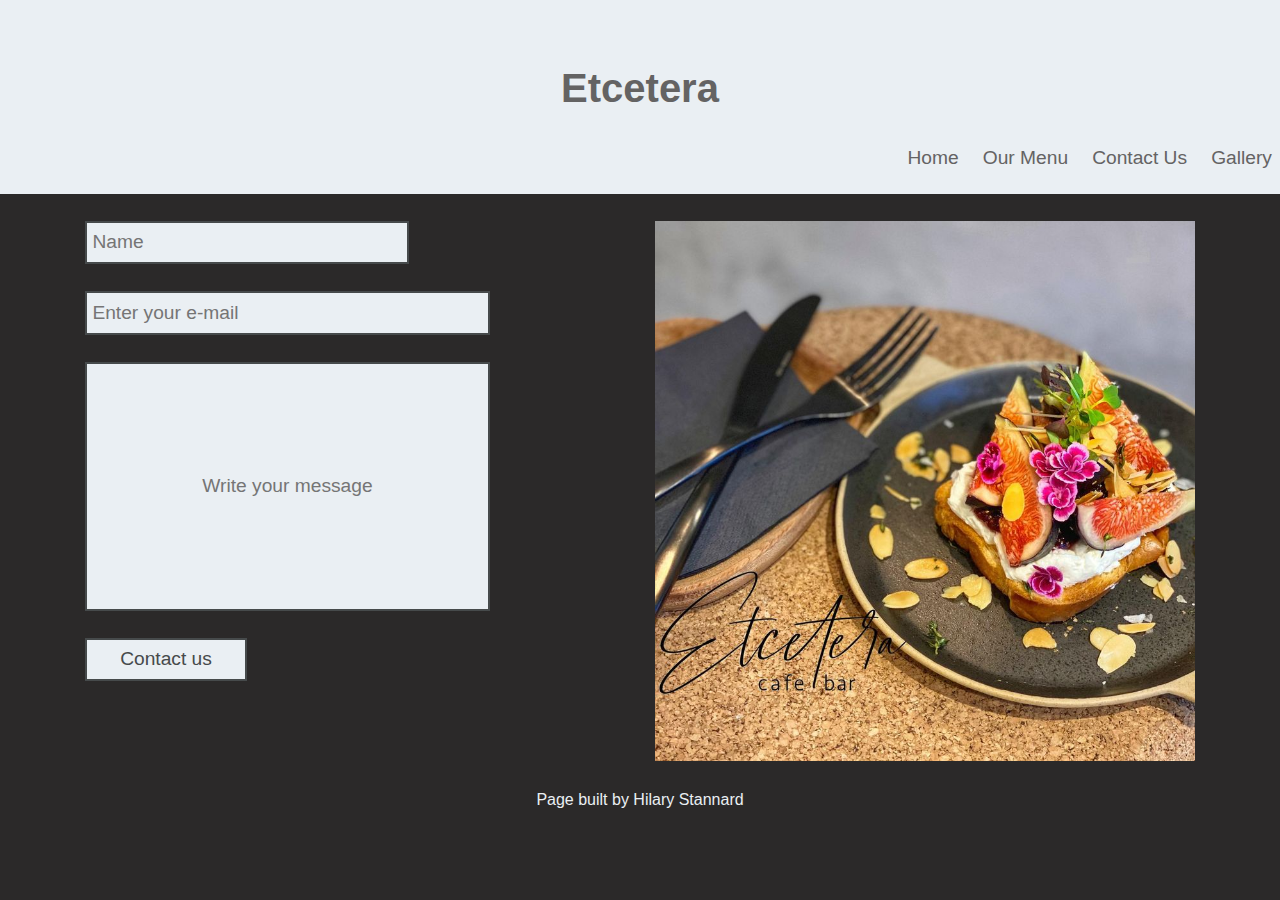
==== contact.html @ 3133c1f5 "removed all custom fonts" ====
<!DOCTYPE html>
<html lang="en">
<head>
    <meta charset="UTF-8">
    <meta name="viewport" content="width=device-width, initial-scale=1.0">
    <title>Etcetera - Contact Us</title>
    <link rel="stylesheet" href="contact.css">
    <link rel="stylesheet" href="https://stackpath.bootstrapcdn.com/bootstrap/4.3.1/css/bootstrap.min.css"
        integrity="sha384-ggOyR0iXCbMQv3Xipma34MD+dH/1fQ784/j6cY/iJTQUOhcWr7x9JvoRxT2MZw1T" crossorigin="anonymous">
</head>
<body>
    <header>
        <div class="row">
            <div class="col-12">
                <h1>Etcetera</h1>
            </div>
        </div>
        <div class="row">
            <div class="col-4">
            </div>
            <div class="col-8">
                <div id="header-links">
    
                    <ul id="headerLinks">
    
                        <div id="gallery">
                            <li><a href="./gallery.html" id="gallery-link">Gallery</a></li>
                        </div>
                        <div id="contact">
                            <li><a href="./contact.html" id="contact-link">Contact Us</a></li>
                        </div>
                        <div id="food-menu">
                            <li><a href="./menu.html" id="menu-link">Our Menu</a></li>
                        </div>
                        <div id="home">
                            <li><a href="./index.html" id="home-link">Home</a></li>
                        </div>
                    </ul>
                </div>
    
            </div>
        </div>
    
    </header>
    <div class="container">
      
    </div>
        
    
        <div class="container">
            <div class="row">
                <div class="col-6">
                    <div class="contact-input-data">
                    <form>
                    <div class="contact-input"><input type="text" placeholder="Name" id="name"></div>
                    <div class="contact-input"><input type="text" placeholder="Enter your e-mail" id="email"></div>
                    <div class="contact-input"><input type="text" placeholder="Write your message" id="message-box"></div>
                    <div class="contact-input"><button id="submit-button"><a href="mailto:info@etceteracafe.com" id="mailto-link">Contact us</a></button></div>
                    
                    </form>
                    </div>
                </div>
                <div class="col-6">
                    <img src="./images/bruschetta2.jpg" alt="bruschetta2">
                
                </div>
                
            </div>
        </div>
        <footer>Page built by <a href="https://github.com/stannardh" target="_blank" alt="Github link" id="footer-link">Hilary Stannard</a>
            
        </footer>
    
</body>
</html>
---- contact.css ----
* {
  box-sizing: border-box;
}

[class*="col-"] {
  width: 100%;
}

@media only screen and (min-width: 768px) {
  .col-1 {
    width: 8.33%;
  }
  .col-2 {
    width: 16.66%;
  }
  .col-3 {
    width: 25%;
  }
  .col-4 {
    width: 33.33%;
  }
  .col-5 {
    width: 41.66%;
  }
  .col-6 {
    width: 50%;
  }
  .col-7 {
    width: 58.33%;
  }
  .col-8 {
    width: 66.66%;
  }
  .col-9 {
    width: 75%;
  }
  .col-10 {
    width: 83.33%;
  }
  .col-11 {
    width: 91.66%;
  }
  .col-12 {
    width: 100%;
  }
}
header {
  background-color: #eaeff3;
  padding-bottom: 1%;
}

h1 {
  color: rgb(100, 99, 99);
  text-align: center;
  font-weight: 600 !important;
  padding-top: 5%;
}

body {
  background-color: rgb(43, 41, 41) !important;
}

#home {
  list-style-type: none;
  float: right;
  padding: 1%;
  padding-left: 2%;
}

#home-link {
  font-size: larger;
  color: rgb(100, 99, 99);
}

#home-link:hover {
  color: rgb(70, 33, 70);
  text-decoration: none;
  font-weight: 700;
}

#food-menu {
  list-style-type: none;
  float: right;
  padding: 1%;
  padding-left: 2%;
}

#menu-link {
  font-size: larger;
  color: rgb(100, 99, 99);
}

#menu-link:hover {
  color: rgb(70, 33, 70);
  text-decoration: none;
  font-weight: 700;
}

#contact {
  list-style-type: none;
  float: right;
  padding: 1%;
  padding-left: 2%;
}

#contact-link {
  font-size: larger;
  color: rgb(100, 99, 99);
}

#contact-link:hover {
  color: rgb(70, 33, 70);
  text-decoration: none;
  font-weight: 700;
}

#gallery {
  list-style-type: none;
  float: right;
  padding: 1%;
  padding-left: 2%;
}

#gallery-link {
  font-size: larger;
  color: rgb(100, 99, 99);
}

#gallery-link:hover {
  color: rgb(70, 33, 70);
  text-decoration: none;
  font-weight: 700;
}
#name {
  border: #464a4b solid 2px;
  color: rgb(43, 41, 41);
  font-family: sans-serif;
  font-size: larger;
  background-color: #eaeff3;
  padding: 1%;
  width: 60%;
}

#email {
  border: #464a4b solid 2px;
  color: #464a4b;
  font-family: sans-serif;
  font-size: larger;
  background-color: #eaeff3;
  padding: 1%;
  width: 75%;
}

#submit-button {
  border: #464a4b solid 2px;
  color: #464a4b;
  font-family: sans-serif;
  font-size: larger;
  background-color: #eaeff3;
  padding: 1%;
  width: 30%;
}

#submit-button:hover {
  background-color: #464a4b;
  color: rgb(231, 225, 225);
}
#message-box {
  border: #464a4b solid 2px;
  color: #464a4b;
  font-family: sans-serif;
  font-size: larger;
  background-color: #eaeff3;
  width: 75%;
  text-align: center;
  padding: 20%;
}

.contact-input {
  margin-top: 5%;
  margin-bottom: 5%;
}

img {
  max-width: 100%;
  height: auto;
  object-fit: cover;
  margin-top: 5%;
  float: right;
  padding-bottom: 5%;
}

footer {
  color: #eaeff3;
  font-family: sans-serif;
  text-align: center;
}

#footer-link {
  color: #eaeff3;
  font-family: sans-serif;
}

#email-us {
  color: #eaeff3;
}

#mailto-link {
  color: #464a4b;
  text-decoration: none;
}

#mailto-link:hover {
  color: #eaeff3;
  text-decoration: none;
}
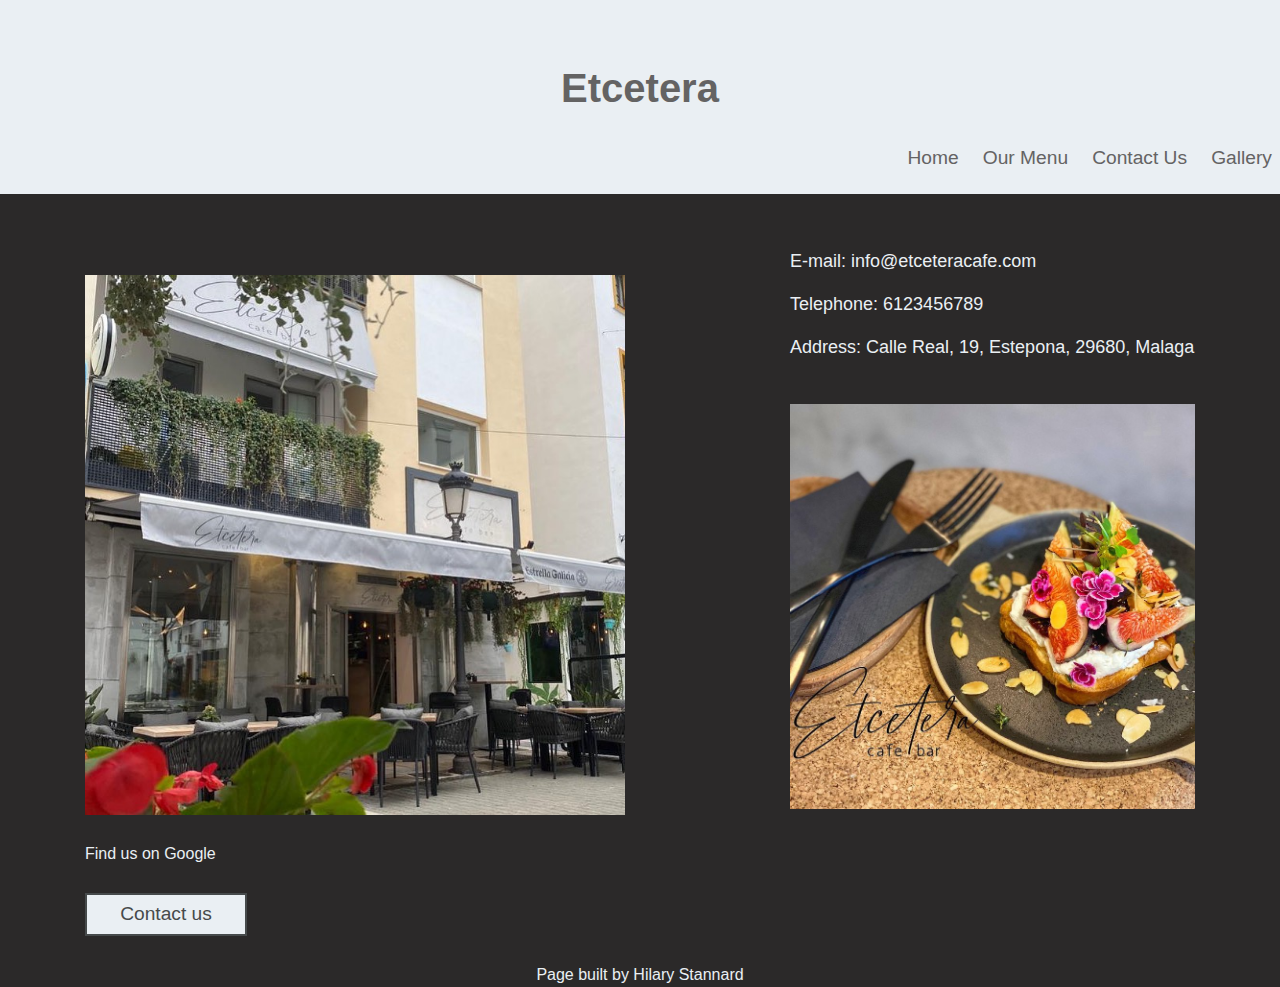
==== commit 3d2f20ac: "updated contact page" ====
--- a/contact.html
+++ b/contact.html
@@ -50,18 +50,18 @@
         <div class="container">
             <div class="row">
                 <div class="col-6">
-                    <div class="contact-input-data">
-                    <form>
-                    <div class="contact-input"><input type="text" placeholder="Name" id="name"></div>
-                    <div class="contact-input"><input type="text" placeholder="Enter your e-mail" id="email"></div>
-                    <div class="contact-input"><input type="text" placeholder="Write your message" id="message-box"></div>
+                    <img src="./images/front of restaurant.jpg" alt="front of café" id="restaurant" />
+                    <a href="https://www.google.com/maps/place/Etcetera+Cafe+Bar/@36.4266464,-5.1417205,15z/data=!4m5!3m4!1s0x0:0xc271c1c0fbcb4160!8m2!3d36.4266464!4d-5.1417205"
+                        target="_blank" alt="google-link" id="google-link">Find us on Google</a>
                     <div class="contact-input"><button id="submit-button"><a href="mailto:info@etceteracafe.com" id="mailto-link">Contact us</a></button></div>
-                    
-                    </form>
-                    </div>
                 </div>
                 <div class="col-6">
-                    <img src="./images/bruschetta2.jpg" alt="bruschetta2">
+                    <address id="contact-details">
+                        <p id="email-contact">E-mail: info@etceteracafe.com</p>
+                        <p id="telephone"> Telephone: 6123456789</p>
+                        <p id="address">Address: Calle Real, 19, Estepona, 29680, Malaga</p>
+                    </address>
+                    <img src="./images/bruschetta2.jpg" alt="bruschetta2" id="bruschetta2">
                 
                 </div>
                 
@@ -70,6 +70,11 @@
         <footer>Page built by <a href="https://github.com/stannardh" target="_blank" alt="Github link" id="footer-link">Hilary Stannard</a>
             
         </footer>
-    
+    <script>
+    let contactButton = document.querySelector("#submit-button");
+    contactButton.addEventListener("click", function() {
+        alert("Thank you for contacting us");
+    });  
+    </script>
 </body>
 </html>--- a/contact.css
+++ b/contact.css
@@ -214,3 +214,29 @@
   color: #eaeff3;
   text-decoration: none;
 }
+
+#contact-details {
+  color: #eaeff3;
+  font-size: larger;
+  display: block;
+  font-size: large;
+  margin-left: 25%;
+  margin-top: 10%;
+}
+#google-link {
+  color: #eaeff3;
+  font-family: sans-serif;
+  text-emphasis: none;
+  display: block;
+}
+
+#restaurant {
+  margin-top: 15%;
+  max-width: 100%;
+  height: auto;
+}
+
+#bruschetta2 {
+  max-width: 75%;
+  height: auto;
+}
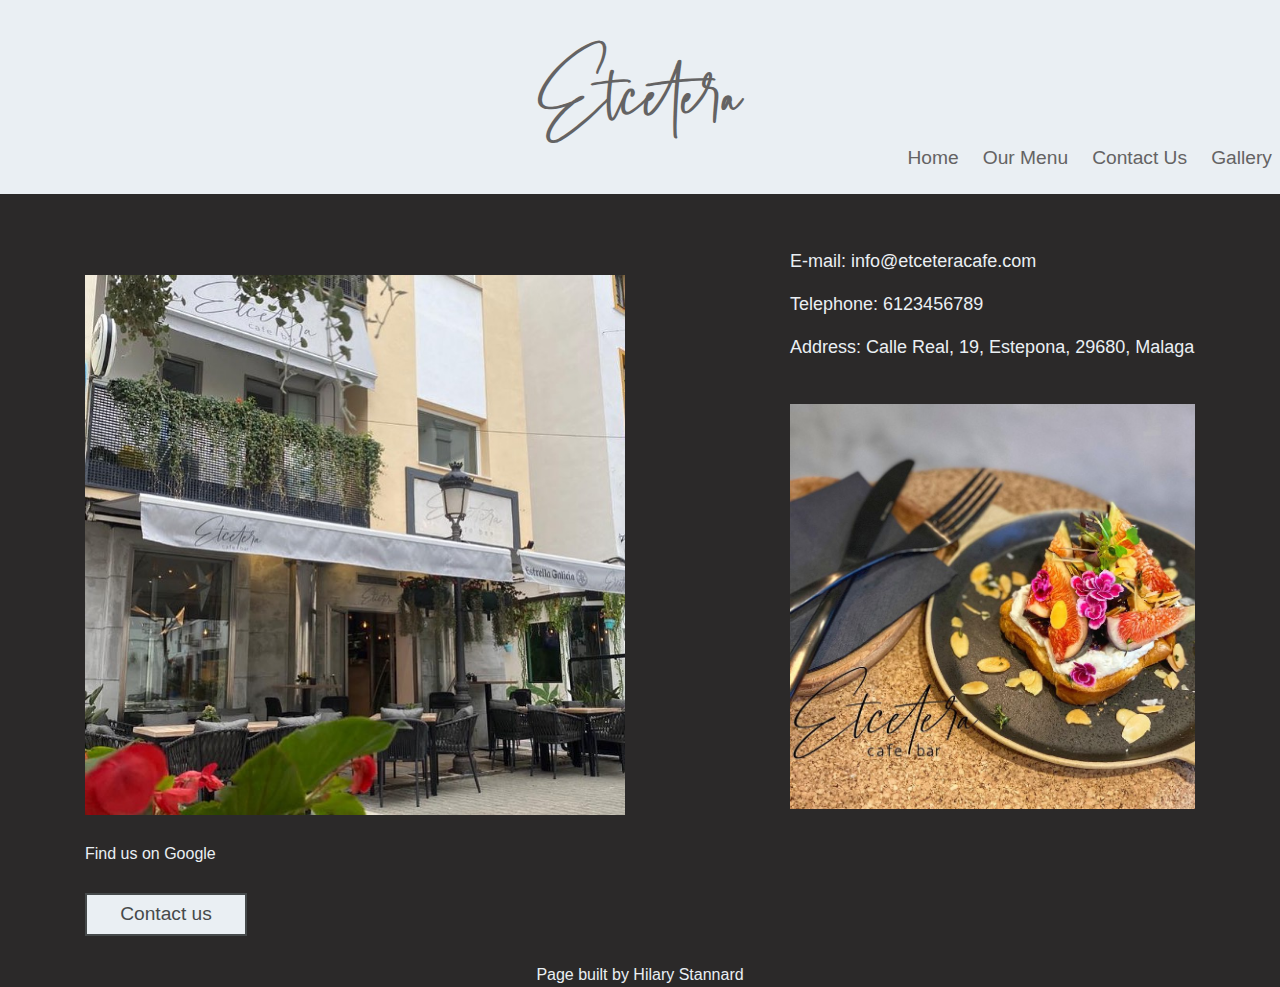
==== commit a2d2a408: "re-added font" ====
--- a/contact.html
+++ b/contact.html
@@ -2,8 +2,11 @@
 <html lang="en">
 <head>
     <meta charset="UTF-8">
-    <meta name="viewport" content="width=device-width, initial-scale=1.0">
+    <meta name="viewport" content="width=device-width,initial-scale=1,maximum-scale=1,user-scalable=no">
+    <meta http-equiv="X-UA-Compatible" content="IE=edge,chrome=1">
+    <meta name="HandheldFriendly" content="true">
     <title>Etcetera - Contact Us</title>
+    <link rel="stylesheet" type="text/css" href="./barrington.css">
     <link rel="stylesheet" href="contact.css">
     <link rel="stylesheet" href="https://stackpath.bootstrapcdn.com/bootstrap/4.3.1/css/bootstrap.min.css"
         integrity="sha384-ggOyR0iXCbMQv3Xipma34MD+dH/1fQ784/j6cY/iJTQUOhcWr7x9JvoRxT2MZw1T" crossorigin="anonymous">
@@ -73,7 +76,7 @@
     <script>
     let contactButton = document.querySelector("#submit-button");
     contactButton.addEventListener("click", function() {
-        alert("Thank you for contacting us");
+        alert("Thank you for contacting us, we'll respond shortly!");
     });  
     </script>
 </body>
--- a/contact.css
+++ b/contact.css
@@ -1,3 +1,9 @@
+@font-face {
+  font-family: "barrington";
+  src: url("webFonts/Barrington/font.woff2") format("woff2"),
+    url("webFonts/Barrington/font.woff") format("woff");
+}
+
 * {
   box-sizing: border-box;
 }
@@ -54,6 +60,7 @@
   text-align: center;
   font-weight: 600 !important;
   padding-top: 5%;
+  font-family: barrington;
 }
 
 body {
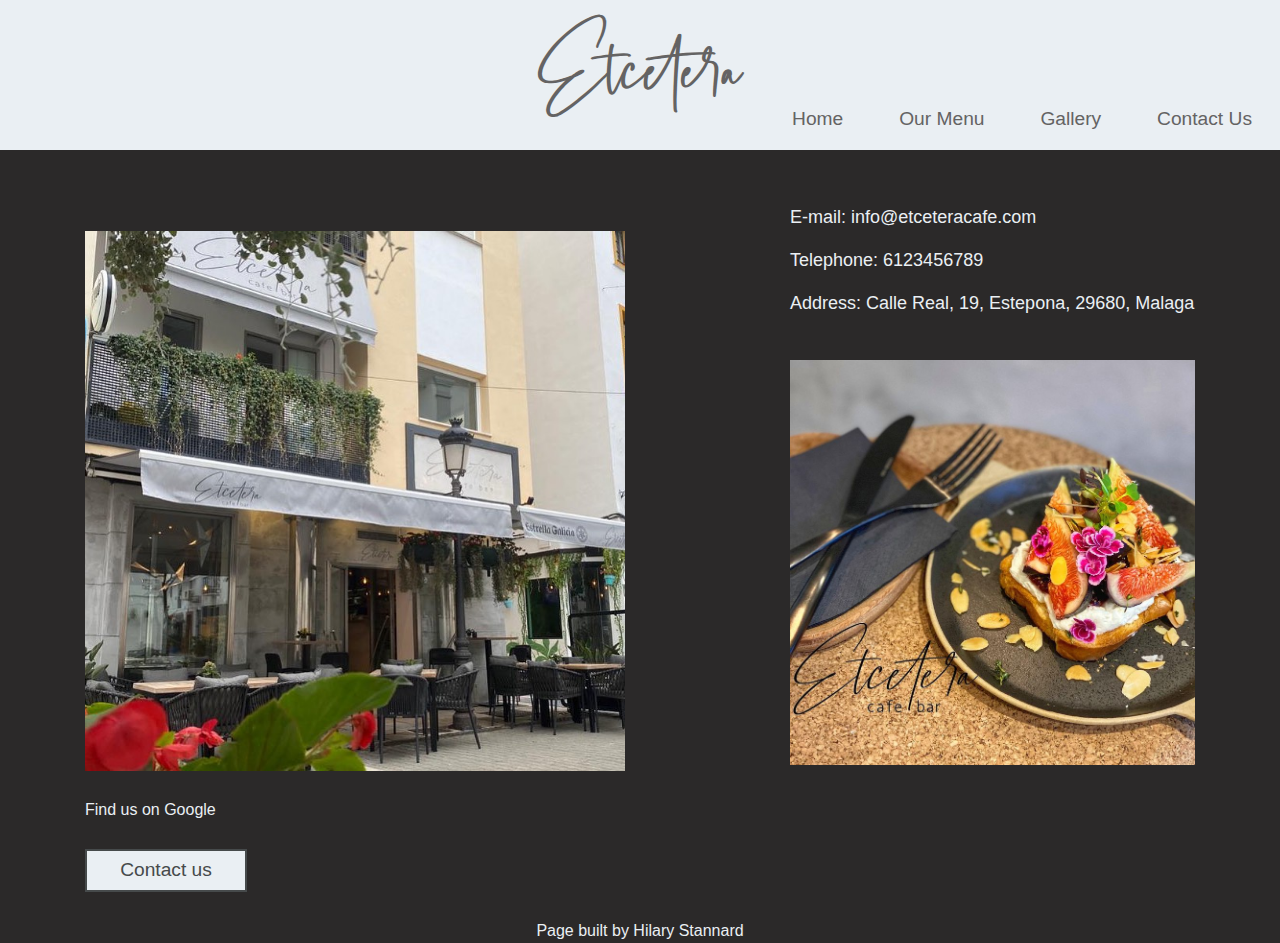
==== commit 794bf016: "updated nav css" ====
--- a/contact.html
+++ b/contact.html
@@ -14,51 +14,49 @@
 <body>
     <header>
         <div class="row">
-            <div class="col-12">
-                <h1>Etcetera</h1>
-            </div>
+          <div class="col-sm-12">
+            <h1>Etcetera</h1>
+          </div>
         </div>
         <div class="row">
-            <div class="col-4">
-            </div>
-            <div class="col-8">
-                <div id="header-links">
-    
-                    <ul id="headerLinks">
-    
-                        <div id="gallery">
-                            <li><a href="./gallery.html" id="gallery-link">Gallery</a></li>
-                        </div>
-                        <div id="contact">
-                            <li><a href="./contact.html" id="contact-link">Contact Us</a></li>
-                        </div>
-                        <div id="food-menu">
-                            <li><a href="./menu.html" id="menu-link">Our Menu</a></li>
-                        </div>
-                        <div id="home">
-                            <li><a href="./index.html" id="home-link">Home</a></li>
-                        </div>
-                    </ul>
+          <div class="col-sm-7">
+          </div>
+          <div class="col-sm-5">
+            <nav id="header-links">
+      
+              <ul id="headerLinks">
+                <div id="home">
+                  <li><a href="./index.html" id="home-link">Home</a></li>
                 </div>
-    
-            </div>
+                <div id="food-menu">
+                  <li><a href="./menu.html" id="menu-link">Our Menu</a></li>
+                </div>
+      
+                <div id="gallery">
+                  <li><a href="./gallery.html" id="gallery-link">Gallery</a></li>
+                </div>
+                <div id="contact">
+                  <li><a href="./contact.html" id="contact-link">Contact Us</a></li>
+                </div>
+                
+                
+              </ul>
+            </nav>
+      
+          </div>
         </div>
-    
-    </header>
-    <div class="container">
-      
-    </div>
+    </header>  
         
     
         <div class="container">
             <div class="row">
-                <div class="col-6">
+                <div class="col-sm-6">
                     <img src="./images/front of restaurant.jpg" alt="front of café" id="restaurant" />
                     <a href="https://www.google.com/maps/place/Etcetera+Cafe+Bar/@36.4266464,-5.1417205,15z/data=!4m5!3m4!1s0x0:0xc271c1c0fbcb4160!8m2!3d36.4266464!4d-5.1417205"
                         target="_blank" alt="google-link" id="google-link">Find us on Google</a>
                     <div class="contact-input"><button id="submit-button"><a href="mailto:info@etceteracafe.com" id="mailto-link">Contact us</a></button></div>
                 </div>
-                <div class="col-6">
+                <div class="col-sm-6">
                     <address id="contact-details">
                         <p id="email-contact">E-mail: info@etceteracafe.com</p>
                         <p id="telephone"> Telephone: 6123456789</p>
--- a/contact.css
+++ b/contact.css
@@ -8,70 +8,34 @@
   box-sizing: border-box;
 }
 
-[class*="col-"] {
-  width: 100%;
-}
-
-@media only screen and (min-width: 768px) {
-  .col-1 {
-    width: 8.33%;
-  }
-  .col-2 {
-    width: 16.66%;
-  }
-  .col-3 {
-    width: 25%;
-  }
-  .col-4 {
-    width: 33.33%;
-  }
-  .col-5 {
-    width: 41.66%;
-  }
-  .col-6 {
-    width: 50%;
-  }
-  .col-7 {
-    width: 58.33%;
-  }
-  .col-8 {
-    width: 66.66%;
-  }
-  .col-9 {
-    width: 75%;
-  }
-  .col-10 {
-    width: 83.33%;
-  }
-  .col-11 {
-    width: 91.66%;
-  }
-  .col-12 {
-    width: 100%;
-  }
-}
 header {
   background-color: #eaeff3;
-  padding-bottom: 1%;
 }
 
 h1 {
   color: rgb(100, 99, 99);
   text-align: center;
   font-weight: 600 !important;
-  padding-top: 5%;
+  padding-top: 3%;
+  font-family: barrington;
+}
+
+h2 {
+  font-weight: 500;
+  color: #eaeff3;
+  margin-bottom: 10%;
   font-family: barrington;
 }
 
 body {
   background-color: rgb(43, 41, 41) !important;
 }
-
-#home {
+#headerLinks {
   list-style-type: none;
-  float: right;
-  padding: 1%;
-  padding-left: 2%;
+  padding-left: 0;
+  display: flex;
+  justify-content: space-around;
+  margin-top: 2%;
 }
 
 #home-link {
@@ -85,13 +49,6 @@
   font-weight: 700;
 }
 
-#food-menu {
-  list-style-type: none;
-  float: right;
-  padding: 1%;
-  padding-left: 2%;
-}
-
 #menu-link {
   font-size: larger;
   color: rgb(100, 99, 99);
@@ -103,13 +60,6 @@
   font-weight: 700;
 }
 
-#contact {
-  list-style-type: none;
-  float: right;
-  padding: 1%;
-  padding-left: 2%;
-}
-
 #contact-link {
   font-size: larger;
   color: rgb(100, 99, 99);
@@ -119,13 +69,6 @@
   color: rgb(70, 33, 70);
   text-decoration: none;
   font-weight: 700;
-}
-
-#gallery {
-  list-style-type: none;
-  float: right;
-  padding: 1%;
-  padding-left: 2%;
 }
 
 #gallery-link {
